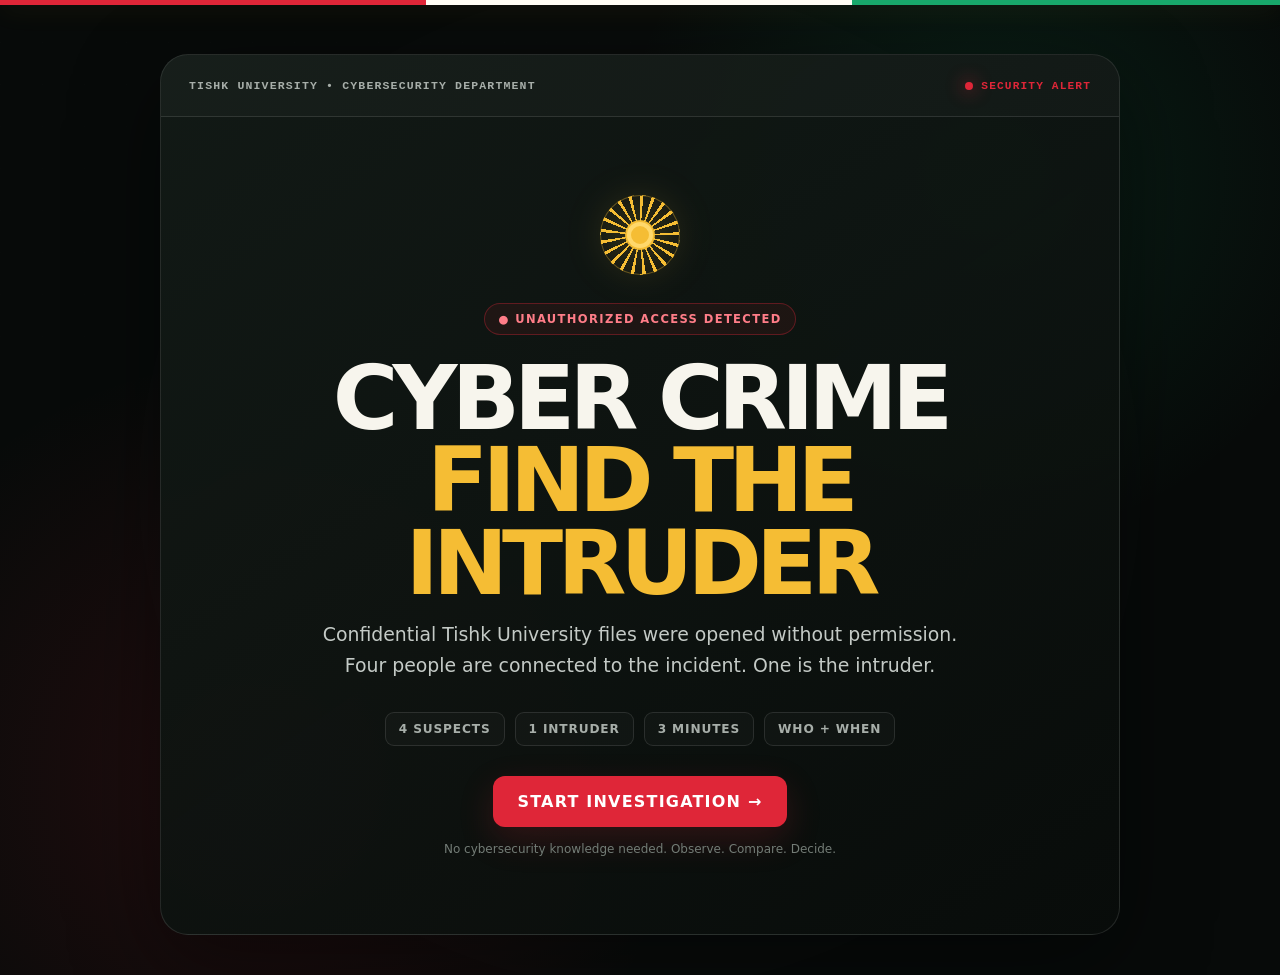
==== public/index.html @ e5331fe5 "Fix Vercel static deployment" ====
<!doctype html>
<html lang="en">
<head>
  <meta charset="utf-8">
  <meta name="viewport" content="width=device-width, initial-scale=1">
  <meta name="theme-color" content="#080b0b">
  <title>Cyber Crime: Find the Intruder</title>
  <style>
    :root {
      --ink: #f7f5ed;
      --muted: #a7aea9;
      --night: #070a09;
      --panel: rgba(15, 22, 19, .88);
      --panel-soft: rgba(25, 33, 29, .7);
      --line: rgba(255, 255, 255, .11);
      --red: #df2638;
      --green: #18a86b;
      --gold: #f5bd34;
      --white: #fffdf4;
      --radius: 18px;
      --shadow: 0 26px 90px rgba(0, 0, 0, .45);
    }

    * { box-sizing: border-box; }
    html { scroll-behavior: smooth; }
    body {
      margin: 0;
      min-height: 100vh;
      color: var(--ink);
      background:
        radial-gradient(circle at 77% 18%, rgba(24, 168, 107, .14), transparent 29%),
        radial-gradient(circle at 20% 80%, rgba(223, 38, 56, .13), transparent 33%),
        #070a09;
      font-family: Inter, ui-sans-serif, system-ui, -apple-system, BlinkMacSystemFont, "Segoe UI", sans-serif;
      overflow-x: hidden;
    }

    body::before {
      content: "";
      position: fixed;
      inset: 0;
      pointer-events: none;
      opacity: .35;
      background-image:
        linear-gradient(rgba(255,255,255,.018) 1px, transparent 1px),
        linear-gradient(90deg, rgba(255,255,255,.018) 1px, transparent 1px);
      background-size: 42px 42px;
      mask-image: linear-gradient(to bottom, #000, transparent 90%);
    }

    button { font: inherit; }
    button:focus-visible { outline: 3px solid var(--gold); outline-offset: 3px; }
    .hidden { display: none !important; }
    .screen { min-height: 100vh; position: relative; }

    .flag-line {
      position: fixed;
      z-index: 50;
      top: 0;
      left: 0;
      width: 100%;
      height: 5px;
      background: linear-gradient(90deg, var(--red) 0 33.3%, var(--white) 33.3% 66.6%, var(--green) 66.6%);
      box-shadow: 0 0 28px rgba(245,189,52,.2);
    }

    .opening {
      display: grid;
      place-items: center;
      padding: 54px 24px 40px;
      isolation: isolate;
      overflow: hidden;
    }

    .opening::after {
      content: "";
      position: absolute;
      width: 680px;
      height: 680px;
      border: 1px solid rgba(245,189,52,.08);
      border-radius: 50%;
      box-shadow: 0 0 0 80px rgba(255,255,255,.012), 0 0 0 160px rgba(255,255,255,.008);
      z-index: -1;
      animation: breathe 5s ease-in-out infinite;
    }

    .opening-card {
      width: min(960px, 100%);
      background: linear-gradient(145deg, rgba(19,27,23,.94), rgba(9,13,11,.92));
      border: 1px solid var(--line);
      border-radius: 28px;
      box-shadow: var(--shadow);
      overflow: hidden;
    }

    .opening-top {
      padding: 24px 28px;
      display: flex;
      align-items: center;
      justify-content: space-between;
      gap: 16px;
      border-bottom: 1px solid var(--line);
      background: rgba(255,255,255,.018);
    }

    .dept-mark, .status-live, .eyebrow, .mono, .timer, .case-tag {
      font-family: "Courier New", ui-monospace, monospace;
      letter-spacing: .1em;
      text-transform: uppercase;
    }

    .dept-mark { color: var(--muted); font-size: .72rem; font-weight: 800; }
    .status-live { color: var(--red); font-size: .7rem; font-weight: 900; display: flex; align-items: center; gap: 8px; }
    .status-live::before { content: ""; width: 8px; height: 8px; border-radius: 50%; background: var(--red); box-shadow: 0 0 18px var(--red); animation: blink 1s infinite; }

    .opening-body { padding: clamp(34px, 7vw, 78px); text-align: center; }
    .sun-mark {
      width: 80px;
      height: 80px;
      margin: 0 auto 28px;
      position: relative;
      display: grid;
      place-items: center;
      border-radius: 50%;
      border: 1px solid rgba(245,189,52,.35);
      background: radial-gradient(circle, var(--gold) 0 26%, transparent 28%), repeating-conic-gradient(from 0deg, var(--gold) 0 5deg, transparent 5deg 17.14deg);
      filter: drop-shadow(0 0 18px rgba(245,189,52,.3));
      animation: rotateSlow 22s linear infinite;
    }
    .sun-mark::after { content: ""; width: 26px; height: 26px; border-radius: 50%; background: var(--gold); box-shadow: inset 0 0 0 4px #ffd86b; }

    .alert-label {
      display: inline-flex;
      align-items: center;
      gap: 10px;
      padding: 8px 13px;
      border: 1px solid rgba(223,38,56,.34);
      color: #ff7d88;
      background: rgba(223,38,56,.08);
      border-radius: 999px;
      font-size: .72rem;
      font-weight: 900;
      letter-spacing: .12em;
      text-transform: uppercase;
    }

    h1 { margin: 22px auto 15px; max-width: 760px; font-size: clamp(2.6rem, 7vw, 5.75rem); line-height: .92; letter-spacing: -.065em; text-transform: uppercase; }
    h1 span { display: block; color: var(--gold); }
    .opening-copy { max-width: 650px; margin: 0 auto; color: #c4cac6; font-size: clamp(1rem, 2vw, 1.18rem); line-height: 1.65; }
    .mission-facts { display: flex; justify-content: center; flex-wrap: wrap; gap: 10px; margin: 30px 0; }
    .mission-facts span { padding: 9px 13px; border: 1px solid var(--line); border-radius: 9px; color: var(--muted); font-size: .76rem; font-weight: 800; text-transform: uppercase; letter-spacing: .07em; background: rgba(255,255,255,.025); }

    .primary-btn, .secondary-btn, .ghost-btn {
      border: 0;
      border-radius: 12px;
      cursor: pointer;
      font-weight: 900;
      text-transform: uppercase;
      letter-spacing: .075em;
      transition: transform .2s, filter .2s, background .2s;
    }
    .primary-btn { padding: 16px 24px; color: #10120c; background: var(--gold); box-shadow: 0 12px 35px rgba(245,189,52,.17); }
    .primary-btn:hover { transform: translateY(-2px); filter: brightness(1.08); }
    .primary-btn.red { background: var(--red); color: white; box-shadow: 0 12px 35px rgba(223,38,56,.18); }
    .primary-btn.green { background: var(--green); color: white; box-shadow: 0 12px 35px rgba(24,168,107,.18); }
    .secondary-btn { padding: 14px 20px; color: var(--ink); background: rgba(255,255,255,.08); border: 1px solid var(--line); }
    .ghost-btn { padding: 9px 12px; color: var(--muted); background: transparent; border: 1px solid var(--line); font-size: .72rem; }
    .opening-note { margin-top: 15px; color: #737c76; font-size: .75rem; }

    .game { padding: 24px clamp(14px, 3vw, 40px) 40px; }
    .game-header {
      max-width: 1500px;
      margin: 0 auto 18px;
      min-height: 82px;
      display: grid;
      grid-template-columns: 1fr auto 1fr;
      align-items: center;
      gap: 20px;
      padding: 16px 20px;
      border: 1px solid var(--line);
      background: rgba(11,17,14,.84);
      backdrop-filter: blur(16px);
      border-radius: var(--radius);
      box-shadow: 0 16px 45px rgba(0,0,0,.25);
    }
    .case-title { display: flex; gap: 13px; align-items: center; }
    .case-tag { color: var(--red); font-size: .67rem; font-weight: 900; }
    .case-name { font-size: 1.04rem; font-weight: 850; margin-top: 3px; }
    .mini-sun { width: 36px; height: 36px; flex: 0 0 auto; border-radius: 50%; background: radial-gradient(circle, var(--gold) 0 31%, transparent 34%), repeating-conic-gradient(var(--gold) 0 7deg, transparent 7deg 18deg); }
    .progress-wrap { text-align: center; min-width: 170px; }
    .progress-label { font-size: .62rem; color: var(--muted); text-transform: uppercase; letter-spacing: .12em; font-weight: 800; margin-bottom: 8px; }
    .progress-track { height: 5px; overflow: hidden; border-radius: 999px; background: rgba(255,255,255,.08); }
    .progress-fill { height: 100%; width: 0; background: linear-gradient(90deg, var(--red), var(--gold), var(--green)); transition: width .4s ease; }
    .timer-wrap { justify-self: end; text-align: right; }
    .timer-label { font-size: .6rem; color: var(--muted); text-transform: uppercase; letter-spacing: .13em; font-weight: 800; }
    .timer { color: var(--gold); font-size: 1.65rem; font-weight: 900; margin-top: 2px; font-variant-numeric: tabular-nums; }
    .timer.danger { color: #ff6573; animation: timerPulse .8s infinite; }

    .workspace {
      max-width: 1500px;
      margin: 0 auto;
      display: grid;
      grid-template-columns: 260px minmax(0, 1fr) 290px;
      gap: 18px;
      align-items: start;
    }
    .panel { border: 1px solid var(--line); border-radius: var(--radius); background: var(--panel); box-shadow: 0 18px 50px rgba(0,0,0,.22); overflow: hidden; }
    .panel-heading { padding: 16px 17px 13px; border-bottom: 1px solid var(--line); display: flex; align-items: center; justify-content: space-between; gap: 12px; }
    .panel-heading h2 { margin: 0; font-size: .75rem; letter-spacing: .13em; text-transform: uppercase; }
    .panel-number { color: var(--gold); font-family: monospace; font-size: .7rem; }

    .suspect-list { padding: 10px; display: grid; gap: 8px; }
    .suspect-card { width: 100%; border: 1px solid transparent; background: transparent; color: inherit; border-radius: 13px; padding: 11px; cursor: pointer; display: grid; grid-template-columns: 44px 1fr auto; gap: 11px; align-items: center; text-align: left; transition: .2s; }
    .suspect-card:hover { background: rgba(255,255,255,.04); }
    .suspect-card.active { background: rgba(245,189,52,.08); border-color: rgba(245,189,52,.35); }
    .avatar { width: 44px; height: 44px; display: grid; place-items: center; border-radius: 12px; font-weight: 950; font-size: 1rem; color: #fff; position: relative; overflow: hidden; }
    .avatar::after { content: ""; position: absolute; right: -10px; bottom: -10px; width: 28px; height: 28px; border: 7px solid rgba(255,255,255,.1); border-radius: 50%; }
    .avatar.red { background: linear-gradient(145deg, #7f1f2b, var(--red)); }
    .avatar.gold { background: linear-gradient(145deg, #7a5711, #c89014); }
    .avatar.green { background: linear-gradient(145deg, #0b593b, var(--green)); }
    .avatar.white { background: linear-gradient(145deg, #65716b, #9ba59e); }
    .suspect-meta strong { display: block; font-size: .86rem; }
    .suspect-meta span { display: block; color: var(--muted); font-size: .68rem; margin-top: 3px; }
    .suspect-id { color: #68716c; font-family: monospace; font-size: .66rem; }

    .decision-card { margin: 10px; padding: 16px; border-radius: 14px; border: 1px solid rgba(24,168,107,.26); background: linear-gradient(145deg, rgba(24,168,107,.1), rgba(255,255,255,.02)); }
    .decision-card small { color: #8ccbb1; text-transform: uppercase; font-weight: 900; letter-spacing: .1em; }
    .decision-card p { color: var(--muted); font-size: .76rem; line-height: 1.55; }
    .decision-card .primary-btn { width: 100%; padding: 12px; font-size: .73rem; }

    .evidence-nav { display: grid; grid-template-columns: repeat(5, 1fr); padding: 8px; gap: 7px; border-bottom: 1px solid var(--line); background: rgba(255,255,255,.015); }
    .evidence-tab { border: 1px solid transparent; border-radius: 10px; background: transparent; color: var(--muted); padding: 10px 6px; cursor: pointer; font-weight: 850; font-size: .68rem; text-transform: uppercase; letter-spacing: .035em; position: relative; }
    .evidence-tab:hover { background: rgba(255,255,255,.04); color: var(--ink); }
    .evidence-tab.active { background: rgba(255,255,255,.07); border-color: var(--line); color: var(--ink); }
    .evidence-tab.seen::after { content: ""; position: absolute; top: 6px; right: 6px; width: 6px; height: 6px; border-radius: 50%; background: var(--green); box-shadow: 0 0 8px var(--green); }
    .tab-icon { display: block; font-size: 1.1rem; margin-bottom: 5px; }

    .evidence-body { min-height: 630px; padding: clamp(20px, 3.3vw, 38px); position: relative; }
    .evidence-body::before { content: "EVIDENCE // AUTHORIZED VIEW"; position: absolute; top: 13px; right: 18px; color: rgba(255,255,255,.05); font: 700 .62rem monospace; letter-spacing: .12em; }
    .section-enter { animation: riseIn .35s ease both; }
    .eyebrow { color: var(--green); font-size: .68rem; font-weight: 900; }
    .evidence-body h2 { margin: 8px 0 10px; font-size: clamp(1.6rem, 3vw, 2.5rem); letter-spacing: -.04em; }
    .lead { margin: 0 0 25px; color: var(--muted); line-height: 1.6; max-width: 700px; }
    .tip { margin-top: 22px; padding: 14px 16px; border-radius: 12px; border-left: 3px solid var(--gold); background: rgba(245,189,52,.07); color: #d8d2bc; font-size: .83rem; line-height: 1.55; }
    .tip strong { color: var(--gold); text-transform: uppercase; font-size: .7rem; letter-spacing: .1em; display: block; margin-bottom: 4px; }

    .profile-main { display: grid; grid-template-columns: 110px 1fr; gap: 22px; align-items: center; padding: 19px; border: 1px solid var(--line); border-radius: 16px; background: rgba(255,255,255,.025); }
    .profile-avatar { width: 110px; height: 110px; border-radius: 22px; display: grid; place-items: center; font-size: 2rem; font-weight: 950; box-shadow: inset 0 0 0 1px rgba(255,255,255,.12); }
    .profile-main h3 { font-size: 1.55rem; margin: 0 0 5px; }
    .role { color: var(--gold); font-size: .8rem; font-weight: 800; }
    .statement { margin: 14px 0 0; padding-left: 14px; border-left: 2px solid var(--red); color: #d7dcd8; line-height: 1.55; font-style: italic; }
    .detail-grid { display: grid; grid-template-columns: 1fr 1fr; gap: 12px; margin-top: 14px; }
    .detail { padding: 14px; border: 1px solid var(--line); border-radius: 13px; background: rgba(255,255,255,.018); }
    .detail small { display: block; color: var(--muted); text-transform: uppercase; font-size: .62rem; letter-spacing: .11em; font-weight: 800; margin-bottom: 6px; }
    .detail strong { font-size: .83rem; line-height: 1.45; }

    .log-list, .timeline-list, .location-list { display: grid; gap: 9px; }
    .log-row, .timeline-row, .location-row { display: grid; grid-template-columns: 70px 1fr auto; gap: 14px; align-items: center; padding: 13px 15px; border: 1px solid var(--line); border-radius: 11px; background: rgba(255,255,255,.018); }
    .log-row.critical { border-color: rgba(223,38,56,.38); background: rgba(223,38,56,.065); }
    .time { font-family: monospace; color: var(--gold); font-size: .82rem; font-weight: 900; }
    .event strong { display: block; font-size: .84rem; }
    .event span { display: block; color: var(--muted); font-size: .7rem; margin-top: 3px; }
    .event-state { font-size: .58rem; padding: 5px 7px; border: 1px solid var(--line); border-radius: 999px; color: var(--muted); text-transform: uppercase; }
    .critical .event-state { color: #ff8994; border-color: rgba(223,38,56,.35); }

    .messages { display: grid; gap: 16px; }
    .message-thread { padding: 15px; border: 1px solid var(--line); border-radius: 14px; background: rgba(255,255,255,.018); }
    .thread-label { color: var(--muted); font: 700 .64rem monospace; text-transform: uppercase; letter-spacing: .1em; margin-bottom: 12px; }
    .bubble { max-width: 86%; padding: 10px 12px; border-radius: 12px 12px 12px 3px; background: #27312c; margin: 7px 0; font-size: .8rem; line-height: 1.45; }
    .bubble.right { margin-left: auto; border-radius: 12px 12px 3px 12px; background: rgba(24,168,107,.18); }
    .bubble.suspicious { border: 1px solid rgba(223,38,56,.32); background: rgba(223,38,56,.08); }
    .bubble b { color: var(--gold); }
    .bubble time { color: var(--muted); display: block; font: .6rem monospace; margin-bottom: 3px; }

    .location-row { grid-template-columns: 58px 1fr; }
    .person-chip { display: inline-block; color: var(--ink); font-weight: 900; min-width: 56px; }
    .proof { color: var(--muted); font-size: .75rem; margin-top: 4px; }
    .proof strong { color: var(--green); }
    .timeline-row { grid-template-columns: 68px 1fr; position: relative; }
    .timeline-row::before { content: ""; position: absolute; left: 33px; bottom: -10px; width: 1px; height: 10px; background: var(--line); }
    .timeline-row:last-child::before { display: none; }
    .timeline-row.hot { border-color: rgba(245,189,52,.42); background: rgba(245,189,52,.065); }

    .notes-list { padding: 12px; display: grid; gap: 9px; }
    .note-card { padding: 13px; border: 1px dashed rgba(255,255,255,.14); border-radius: 12px; background: rgba(255,255,255,.018); min-height: 72px; }
    .note-card.locked { display: grid; place-items: center; color: #59615d; text-transform: uppercase; font: 700 .62rem monospace; }
    .note-card.unlocked { border-style: solid; border-color: rgba(24,168,107,.25); animation: clueUnlock .45s ease both; }
    .note-card span { color: var(--green); font: 800 .6rem monospace; text-transform: uppercase; letter-spacing: .1em; }
    .note-card p { margin: 6px 0 0; color: #c8ceca; font-size: .75rem; line-height: 1.45; }
    .thinking-tip { margin: 4px 12px 14px; padding: 15px; border-radius: 13px; background: rgba(245,189,52,.07); border: 1px solid rgba(245,189,52,.18); }
    .thinking-tip strong { display: block; color: var(--gold); font-size: .68rem; text-transform: uppercase; letter-spacing: .1em; }
    .thinking-tip p { margin: 6px 0 0; color: #bcb7a7; font-size: .73rem; line-height: 1.5; }

    .toast { position: fixed; z-index: 80; left: 50%; top: 23px; transform: translate(-50%, -120px); opacity: 0; min-width: min(380px, calc(100vw - 28px)); padding: 13px 17px; border-radius: 11px; background: #151d19; border: 1px solid rgba(245,189,52,.38); box-shadow: var(--shadow); text-align: center; transition: .35s; font-weight: 900; font-size: .75rem; text-transform: uppercase; letter-spacing: .08em; }
    .toast.show { transform: translate(-50%, 0); opacity: 1; }
    .toast.red { border-color: rgba(223,38,56,.55); color: #ff8994; }
    .toast.green { border-color: rgba(24,168,107,.55); color: #7ee0b3; }

    .modal-backdrop { position: fixed; z-index: 70; inset: 0; padding: 22px; background: rgba(1,4,3,.78); backdrop-filter: blur(10px); display: grid; place-items: center; overflow-y: auto; }
    .modal { width: min(790px, 100%); max-height: calc(100vh - 44px); overflow-y: auto; border: 1px solid var(--line); border-radius: 22px; background: #101613; box-shadow: var(--shadow); animation: riseIn .35s ease both; }
    .modal-top { padding: 17px 20px; border-bottom: 1px solid var(--line); display: flex; justify-content: space-between; align-items: center; }
    .modal-top strong { font-size: .72rem; text-transform: uppercase; letter-spacing: .12em; }
    .close-btn { width: 34px; height: 34px; border-radius: 50%; border: 1px solid var(--line); background: transparent; color: var(--muted); cursor: pointer; }
    .modal-body { padding: clamp(24px, 5vw, 44px); }
    .modal-body h2 { font-size: clamp(2rem, 5vw, 3.4rem); margin: 7px 0 11px; letter-spacing: -.05em; text-transform: uppercase; }
    .modal-intro { color: var(--muted); line-height: 1.6; }
    .answer-step { margin-top: 28px; }
    .answer-step h3 { margin: 0 0 12px; font-size: .75rem; letter-spacing: .1em; text-transform: uppercase; color: #c9d0cc; }
    .answer-grid { display: grid; grid-template-columns: repeat(4, 1fr); gap: 9px; }
    .answer-option { border: 1px solid var(--line); border-radius: 11px; padding: 13px 9px; background: rgba(255,255,255,.025); color: var(--ink); cursor: pointer; font-size: .78rem; font-weight: 850; }
    .answer-option:hover { border-color: rgba(245,189,52,.4); }
    .answer-option.selected { border-color: var(--gold); background: rgba(245,189,52,.11); color: var(--gold); }
    .solve-row { display: flex; justify-content: space-between; align-items: center; gap: 16px; margin-top: 28px; padding-top: 20px; border-top: 1px solid var(--line); }
    .answer-status { color: var(--muted); font-size: .72rem; }

    .result-modal { text-align: center; }
    .result-modal .modal-body { padding-top: 35px; }
    .result-icon { width: 84px; height: 84px; display: grid; place-items: center; margin: 0 auto 18px; border-radius: 50%; font-size: 2rem; font-weight: 900; }
    .result-icon.win { background: rgba(24,168,107,.14); border: 1px solid rgba(24,168,107,.38); color: #76e2af; box-shadow: 0 0 45px rgba(24,168,107,.15); }
    .result-icon.lose { background: rgba(223,38,56,.12); border: 1px solid rgba(223,38,56,.36); color: #ff8791; }
    .result-kicker { font: 900 .7rem monospace; letter-spacing: .13em; text-transform: uppercase; color: var(--green); }
    .result-summary { display: grid; grid-template-columns: 1fr 1fr; gap: 10px; margin: 24px 0; text-align: left; }
    .result-stat { padding: 15px; border: 1px solid var(--line); border-radius: 12px; background: rgba(255,255,255,.02); }
    .result-stat small { display: block; color: var(--muted); text-transform: uppercase; font-size: .62rem; letter-spacing: .1em; }
    .result-stat strong { display: block; margin-top: 5px; color: var(--gold); }
    .logic-chain { display: flex; align-items: center; justify-content: center; flex-wrap: wrap; gap: 8px; margin: 18px 0 24px; color: #cbd1cd; font-size: .75rem; }
    .logic-chain span { padding: 7px 9px; border-radius: 8px; background: rgba(255,255,255,.05); }
    .logic-chain b { color: var(--green); }
    .profile-badge { margin: 0 auto 22px; padding: 17px; max-width: 500px; border: 1px solid rgba(245,189,52,.28); border-radius: 14px; background: rgba(245,189,52,.06); }
    .profile-badge small { color: var(--gold); text-transform: uppercase; font-weight: 900; letter-spacing: .12em; }
    .profile-badge h3 { margin: 5px 0; font-size: 1.25rem; }
    .profile-badge p { margin: 0; color: var(--muted); font-size: .78rem; }
    .result-actions { display: flex; justify-content: center; gap: 10px; flex-wrap: wrap; }

    .department { text-align: left; }
    .department-hero { padding: 32px; background: linear-gradient(120deg, rgba(223,38,56,.12), rgba(245,189,52,.09), rgba(24,168,107,.12)); border-bottom: 1px solid var(--line); }
    .department-hero h2 { font-size: clamp(2rem, 5vw, 3rem); margin: 8px 0 10px; text-transform: uppercase; letter-spacing: -.04em; }
    .department-hero p { color: #c2c9c5; max-width: 620px; line-height: 1.6; }
    .department-grid { padding: 25px 32px; display: grid; grid-template-columns: repeat(3, 1fr); gap: 10px; }
    .study-area { padding: 14px; border: 1px solid var(--line); border-radius: 11px; background: rgba(255,255,255,.02); }
    .study-area b { display: block; font-size: .8rem; margin-bottom: 4px; }
    .study-area span { color: var(--muted); font-size: .7rem; }
    .future-line { padding: 0 32px 28px; color: var(--gold); font-weight: 900; text-transform: uppercase; letter-spacing: .07em; }

    @keyframes blink { 50% { opacity: .28; } }
    @keyframes rotateSlow { to { transform: rotate(360deg); } }
    @keyframes breathe { 50% { transform: scale(1.035); opacity: .7; } }
    @keyframes riseIn { from { opacity: 0; transform: translateY(15px); } to { opacity: 1; transform: none; } }
    @keyframes clueUnlock { from { opacity: 0; transform: scale(.94); } to { opacity: 1; transform: none; } }
    @keyframes timerPulse { 50% { opacity: .45; } }

    @media (max-width: 1120px) {
      .workspace { grid-template-columns: 230px minmax(0, 1fr); }
      .notes-panel { grid-column: 1 / -1; }
      .notes-list { grid-template-columns: repeat(4, 1fr); }
      .thinking-tip { grid-column: 1 / -1; }
      .evidence-body { min-height: 590px; }
    }
    @media (max-width: 760px) {
      .opening-top { padding: 18px; }
      .opening-body { padding: 38px 20px; }
      .game { padding: 14px 10px 30px; }
      .game-header { grid-template-columns: 1fr auto; padding: 13px; }
      .progress-wrap { display: none; }
      .workspace { display: block; }
      .suspects-panel { margin-bottom: 12px; }
      .suspect-list { grid-template-columns: 1fr 1fr; }
      .suspect-card { grid-template-columns: 40px 1fr; padding: 8px; }
      .suspect-id { display: none; }
      .avatar { width: 40px; height: 40px; }
      .decision-card { display: none; }
      .evidence-panel { margin-bottom: 12px; }
      .evidence-nav { overflow-x: auto; grid-template-columns: repeat(5, minmax(90px, 1fr)); }
      .evidence-body { min-height: 0; padding: 27px 16px; }
      .notes-list { grid-template-columns: 1fr 1fr; }
      .profile-main { grid-template-columns: 75px 1fr; gap: 15px; }
      .profile-avatar { width: 75px; height: 75px; }
      .detail-grid { grid-template-columns: 1fr; }
      .answer-grid { grid-template-columns: 1fr 1fr; }
      .solve-row { align-items: stretch; flex-direction: column; }
      .result-summary { grid-template-columns: 1fr; }
      .department-grid { grid-template-columns: 1fr 1fr; padding: 20px; }
      .department-hero { padding: 26px 20px; }
      .future-line { padding: 0 20px 24px; }
    }
    @media (max-width: 430px) {
      .dept-mark { max-width: 170px; }
      h1 { font-size: 2.55rem; }
      .case-name { font-size: .83rem; }
      .mini-sun { display: none; }
      .timer { font-size: 1.35rem; }
      .suspect-list { grid-template-columns: 1fr; }
      .notes-list { grid-template-columns: 1fr; }
      .log-row { grid-template-columns: 56px 1fr; }
      .event-state { display: none; }
      .modal-backdrop { padding: 10px; }
      .modal { max-height: calc(100vh - 20px); }
    }
    @media (prefers-reduced-motion: reduce) {
      *, *::before, *::after { animation-duration: .01ms !important; animation-iteration-count: 1 !important; scroll-behavior: auto !important; transition-duration: .01ms !important; }
    }
  </style>
</head>
<body>
  <div class="flag-line" aria-hidden="true"></div>
  <div id="toast" class="toast" role="status" aria-live="polite"></div>

  <main id="opening" class="screen opening">
    <section class="opening-card" aria-labelledby="game-title">
      <header class="opening-top">
        <div class="dept-mark">Tishk University • Cybersecurity Department</div>
        <div class="status-live">Security alert</div>
      </header>
      <div class="opening-body">
        <div class="sun-mark" aria-hidden="true"></div>
        <div class="alert-label">● Unauthorized access detected</div>
        <h1 id="game-title">Cyber Crime <span>Find the Intruder</span></h1>
        <p class="opening-copy">Confidential Tishk University files were opened without permission. Four people are connected to the incident. One is the intruder.</p>
        <div class="mission-facts" aria-label="Mission details">
          <span>4 suspects</span><span>1 intruder</span><span>3 minutes</span><span>Who + when</span>
        </div>
        <button id="startBtn" class="primary-btn red">Start investigation →</button>
        <div class="opening-note">No cybersecurity knowledge needed. Observe. Compare. Decide.</div>
      </div>
    </section>
  </main>

  <main id="game" class="screen game hidden" aria-label="Investigation dashboard">
    <header class="game-header">
      <div class="case-title">
        <div class="mini-sun" aria-hidden="true"></div>
        <div><div class="case-tag">Security incident</div><div class="case-name">Case #047 — The Silent Login</div></div>
      </div>
      <div class="progress-wrap">
        <div id="progressLabel" class="progress-label">Evidence reviewed 0 / 5</div>
        <div class="progress-track"><div id="progressFill" class="progress-fill"></div></div>
      </div>
      <div class="timer-wrap"><div class="timer-label">Time remaining</div><div id="timer" class="timer" aria-live="off">03:00</div></div>
    </header>

    <div class="workspace">
      <aside class="panel suspects-panel">
        <div class="panel-heading"><h2>Four suspects</h2><span class="panel-number">04</span></div>
        <div id="suspectList" class="suspect-list"></div>
        <div class="decision-card">
          <small>Ready to decide?</small>
          <p>Choose the intruder and the exact time of access.</p>
          <button class="primary-btn green open-decision">Final decision →</button>
        </div>
      </aside>

      <section class="panel evidence-panel">
        <nav id="evidenceNav" class="evidence-nav" aria-label="Evidence categories"></nav>
        <div id="evidenceBody" class="evidence-body" aria-live="polite"></div>
      </section>

      <aside class="panel notes-panel">
        <div class="panel-heading"><h2>Clue board</h2><span id="clueCount" class="panel-number">0 / 4</span></div>
        <div id="notesList" class="notes-list"></div>
        <div class="thinking-tip"><strong>Investigator tip</strong><p id="thinkingTip">Start with the computer activity. Find the exact incident time.</p></div>
      </aside>
    </div>
  </main>

  <div id="decisionModal" class="modal-backdrop hidden" role="dialog" aria-modal="true" aria-labelledby="decisionTitle">
    <section class="modal">
      <header class="modal-top"><strong>Final investigation</strong><button class="close-btn" data-close="decisionModal" aria-label="Close">×</button></header>
      <div class="modal-body">
        <div class="eyebrow">Submit your theory</div>
        <h2 id="decisionTitle">Who + when?</h2>
        <p class="modal-intro">Use the records, locations, messages and timeline. Both answers must be correct.</p>
        <div class="answer-step"><h3>01 — Who is the intruder?</h3><div id="whoOptions" class="answer-grid"></div></div>
        <div class="answer-step"><h3>02 — When were the files opened?</h3><div id="whenOptions" class="answer-grid"></div></div>
        <div class="solve-row"><span id="answerStatus" class="answer-status">Select two answers to solve the case.</span><button id="solveBtn" class="primary-btn red">Solve case</button></div>
      </div>
    </section>
  </div>

  <div id="resultModal" class="modal-backdrop hidden" role="dialog" aria-modal="true" aria-labelledby="resultTitle"></div>
  <div id="timeoutModal" class="modal-backdrop hidden" role="dialog" aria-modal="true" aria-labelledby="timeoutTitle"></div>
  <div id="departmentModal" class="modal-backdrop hidden" role="dialog" aria-modal="true" aria-labelledby="departmentTitle"></div>

  <script>
    const suspects = [
      { id:'aram', letter:'A', name:'Aram Barzani', role:'Computer Science Student', color:'red', statement:'“I stayed in the library until I borrowed a book at 08:45.”', location:'Library, north wing', access:'Student account only', detail:'Quiet and focused. His library activity can be checked.' },
      { id:'dara', letter:'D', name:'Dara Hasan', role:'Student Event Volunteer', color:'gold', statement:'“I left the university through the east gate at 08:30.”', location:'Says she was already home', access:'Temporary Lab 4 badge', detail:'Helped prepare the event and returned equipment to Lab 4.' },
      { id:'ronak', letter:'R', name:'Ronak Karim', role:'University Lab Assistant', color:'green', statement:'“I was fixing the auditorium projector before I left.”', location:'Auditorium tech desk', access:'All computer labs', detail:'Has wide access and sent a message about a “file transfer.”' },
      { id:'shiler', letter:'S', name:'Shiler Ahmed', role:'Design Student', color:'white', statement:'“I bought tea, then waited near the main hall.”', location:'Cafeteria and main hall', access:'No lab access', detail:'Was waiting for a friend after a design club meeting.' }
    ];

    const tabs = [
      { id:'suspects', icon:'●', label:'Suspects' },
      { id:'logs', icon:'▤', label:'Activity' },
      { id:'messages', icon:'◆', label:'Messages' },
      { id:'locations', icon:'⌖', label:'Locations' },
      { id:'timeline', icon:'◷', label:'Timeline' }
    ];

    const clues = {
      logs: { title:'Exact incident time', text:'The confidential folder was opened at 08:43 on the Lab 4 computer.' },
      messages: { title:'A message explained', text:'Ronak’s “transfer” was for presentation files, confirmed by a professor.' },
      locations: { title:'A statement does not match', text:'Dara said she left at 08:30, but her badge opened Lab 4 at 08:41.' },
      timeline: { title:'The window closes', text:'Three alibis match records. Dara stayed inside until 08:46.' }
    };

    let activeTab = 'suspects';
    let activeSuspect = 'aram';
    let seen = new Set();
    let selectedWho = '';
    let selectedWhen = '';
    let secondsLeft = 180;
    let timerId = null;
    let running = false;
    let warningShown = false;
    let toastTimer = null;

    const $ = (id) => document.getElementById(id);

    function renderSuspectList() {
      $('suspectList').innerHTML = suspects.map(s => `
        <button class="suspect-card ${activeSuspect === s.id ? 'active' : ''}" data-suspect="${s.id}" aria-pressed="${activeSuspect === s.id}">
          <span class="avatar ${s.color}">${s.letter}</span>
          <span class="suspect-meta"><strong>${s.name}</strong><span>${s.role}</span></span>
          <span class="suspect-id">${s.letter}-0${suspects.indexOf(s)+1}</span>
        </button>`).join('');
      document.querySelectorAll('[data-suspect]').forEach(btn => btn.addEventListener('click', () => {
        activeSuspect = btn.dataset.suspect;
        renderSuspectList();
        openTab('suspects', true);
        showToast('Suspect under investigation', '');
      }));
    }

    function renderNav() {
      $('evidenceNav').innerHTML = tabs.map(t => `
        <button class="evidence-tab ${activeTab === t.id ? 'active' : ''} ${seen.has(t.id) ? 'seen' : ''}" data-tab="${t.id}" aria-pressed="${activeTab === t.id}">
          <span class="tab-icon">${t.icon}</span>${t.label}
        </button>`).join('');
      document.querySelectorAll('[data-tab]').forEach(btn => btn.addEventListener('click', () => openTab(btn.dataset.tab)));
    }

    function openTab(id, quiet=false) {
      activeTab = id;
      const firstView = !seen.has(id);
      seen.add(id);
      renderNav();
      renderEvidence();
      updateProgress();
      if (firstView && !quiet) showToast(id === 'suspects' ? 'Case files unlocked' : id === 'timeline' ? 'Timeline reconstructed' : 'Evidence unlocked', id === 'logs' ? 'red' : '');
    }

    function renderEvidence() {
      const body = $('evidenceBody');
      if (activeTab === 'suspects') {
        const s = suspects.find(x => x.id === activeSuspect);
        body.innerHTML = `<div class="section-enter">
          <div class="eyebrow">Person of interest // ${s.letter}-0${suspects.indexOf(s)+1}</div>
          <h2>Suspect profile</h2>
          <p class="lead">Read the statement. Then check if the other evidence supports it.</p>
          <div class="profile-main">
            <div class="profile-avatar avatar ${s.color}">${s.letter}</div>
            <div><h3>${s.name}</h3><div class="role">${s.role}</div><p class="statement">${s.statement}</p></div>
          </div>
          <div class="detail-grid">
            <div class="detail"><small>Claimed location</small><strong>${s.location}</strong></div>
            <div class="detail"><small>University access</small><strong>${s.access}</strong></div>
            <div class="detail" style="grid-column:1/-1"><small>Investigation note</small><strong>${s.detail}</strong></div>
          </div>
          <div class="tip"><strong>Investigator tip</strong>A statement is only a claim. Look for a separate record that confirms it.</div>
        </div>`;
      } else if (activeTab === 'logs') {
        body.innerHTML = `<div class="section-enter"><div class="eyebrow">Computer record // Lab 4</div><h2>System activity</h2><p class="lead">This record shows what happened on the computer and when it happened.</p>
          <div class="log-list">
            ${logRow('08:39','Normal activity','Screen active','Normal')}
            ${logRow('08:41','Guest login','Lab-PC-04','Review')}
            ${logRow('08:42','Records page opened','Tishk University portal','Review')}
            ${logRow('08:43','Confidential folder opened','Restricted files','Alert',true)}
            ${logRow('08:44','Three files copied','Student records','Alert',true)}
            ${logRow('08:45','Session closed','Lab-PC-04','Ended')}
          </div><div class="tip"><strong>New clue</strong>The unauthorized access happened when the confidential folder opened. Remember that exact time.</div></div>`;
      } else if (activeTab === 'messages') {
        body.innerHTML = `<div class="section-enter"><div class="eyebrow">Recovered conversations</div><h2>Messages</h2><p class="lead">Some messages look suspicious. Read the full conversation before deciding.</p>
          <div class="messages">
            <div class="message-thread"><div class="thread-label">Dara ↔ Shiler</div>
              <div class="bubble"><time>08:29 — Dara</time>I’m leaving now. I’ll be home soon.</div>
              <div class="bubble right suspicious"><time>08:40 — Dara</time>Made it home. How is the event?</div>
            </div>
            <div class="message-thread"><div class="thread-label">Ronak ↔ Professor Aso</div>
              <div class="bubble suspicious"><time>08:38 — Ronak</time>The door is open. I’ll finish the file transfer now.</div>
              <div class="bubble right"><time>08:40 — Professor Aso</time><b>Thank you.</b> Move my presentation files to the auditorium computer. Call me when the screen is ready.</div>
              <div class="bubble"><time>08:48 — Ronak</time>Projector fixed. Our video call ended. I’m leaving.</div>
            </div>
          </div><div class="tip"><strong>Investigator tip</strong>Suspicious words are not proof. Context can change their meaning.</div></div>`;
      } else if (activeTab === 'locations') {
        body.innerHTML = `<div class="section-enter"><div class="eyebrow">Verified places // 08:41–08:46</div><h2>Where was everyone?</h2><p class="lead">These records come from doors, receipts and a live call.</p>
          <div class="location-list">
            ${locationRow('08:42','Aram','Library','Desk scan; book borrowed at 08:45')}
            ${locationRow('08:41','Dara','Lab 4 door','Temporary badge opened the door')}
            ${locationRow('08:43','Ronak','Auditorium','Live video call, 08:41–08:48')}
            ${locationRow('08:42','Shiler','Cafeteria','Tea receipt; main hall photo at 08:44')}
            ${locationRow('08:46','Dara','East gate','Her badge finally recorded an exit')}
          </div><div class="tip"><strong>New clue</strong>One person’s statement says 08:30, but their badge tells a different story.</div></div>`;
      } else {
        body.innerHTML = `<div class="section-enter"><div class="eyebrow">Case reconstruction</div><h2>Incident timeline</h2><p class="lead">Put the words and records together. Who could be at Lab 4?</p>
          <div class="timeline-list">
            ${timelineRow('08:29','Dara messages: “I’m leaving now.”')}
            ${timelineRow('08:40','Dara messages: “Made it home.”')}
            ${timelineRow('08:41','Dara’s temporary badge opens Lab 4.')}
            ${timelineRow('08:43','Confidential folder opens on the Lab 4 computer.',true)}
            ${timelineRow('08:44','Aram, Ronak and Shiler each have a matching record elsewhere.')}
            ${timelineRow('08:46','Dara’s badge exits through the east gate.')}
          </div><div class="tip"><strong>Connect the evidence</strong>Time + location + statement. The intruder’s story is the only one that breaks.</div></div>`;
      }
    }

    function logRow(time,title,sub,state,critical=false) { return `<div class="log-row ${critical?'critical':''}"><span class="time">${time}</span><span class="event"><strong>${title}</strong><span>${sub}</span></span><span class="event-state">${state}</span></div>`; }
    function locationRow(time,name,place,proof) { return `<div class="location-row"><span class="time">${time}</span><div><span class="person-chip">${name}</span> → ${place}<div class="proof"><strong>Proof:</strong> ${proof}</div></div></div>`; }
    function timelineRow(time,text,hot=false) { return `<div class="timeline-row ${hot?'hot':''}"><span class="time">${time}</span><span class="event"><strong>${text}</strong></span></div>`; }

    function updateProgress() {
      const count = seen.size;
      $('progressLabel').textContent = `Evidence reviewed ${count} / 5`;
      $('progressFill').style.width = `${count * 20}%`;
      const unlocked = ['logs','messages','locations','timeline'].filter(id => seen.has(id));
      $('clueCount').textContent = `${unlocked.length} / 4`;
      $('notesList').innerHTML = ['logs','messages','locations','timeline'].map((id,i) => seen.has(id)
        ? `<div class="note-card unlocked"><span>Clue 0${i+1}</span><p><b>${clues[id].title}:</b> ${clues[id].text}</p></div>`
        : `<div class="note-card locked">Evidence locked</div>`).join('');
      const tipByCount = ['Start with the computer activity. Find the exact incident time.','Good start. Now check where each suspect was.','Look for a statement that does not match a record.','A suspicious message may have an innocent explanation.','You have enough evidence. Make your final decision.'];
      $('thinkingTip').textContent = tipByCount[Math.min(unlocked.length, 4)];
    }

    function startGame() {
      $('opening').classList.add('hidden');
      $('game').classList.remove('hidden');
      seen = new Set(); activeTab = 'suspects'; activeSuspect = 'aram'; secondsLeft = 180; warningShown = false; selectedWho=''; selectedWhen='';
      renderSuspectList(); renderNav(); renderEvidence(); updateProgress(); updateTimer();
      running = true;
      clearInterval(timerId);
      timerId = setInterval(tick, 1000);
      setTimeout(() => openTab('suspects'), 250);
      showToast('Investigation started — 3 minutes', 'red');
    }

    function tick() {
      if (!running) return;
      secondsLeft = Math.max(0, secondsLeft - 1);
      updateTimer();
      if (secondsLeft === 30 && !warningShown) { warningShown = true; showToast('30 seconds remaining', 'red'); }
      if (secondsLeft === 0) { running = false; clearInterval(timerId); showTimeout(); }
    }

    function updateTimer() {
      const min = Math.floor(secondsLeft/60).toString().padStart(2,'0');
      const sec = (secondsLeft%60).toString().padStart(2,'0');
      $('timer').textContent = `${min}:${sec}`;
      $('timer').classList.toggle('danger', secondsLeft <= 30);
    }

    function showToast(message, color='') {
      const toast = $('toast');
      clearTimeout(toastTimer);
      toast.textContent = message;
      toast.className = `toast ${color} show`;
      toastTimer = setTimeout(() => toast.classList.remove('show'), 2200);
    }

    function openDecision() {
      $('whoOptions').innerHTML = suspects.map(s => `<button class="answer-option ${selectedWho===s.id?'selected':''}" data-who="${s.id}">${s.name.split(' ')[0]}</button>`).join('');
      $('whenOptions').innerHTML = ['08:39','08:41','08:43','08:47'].map(t => `<button class="answer-option ${selectedWhen===t?'selected':''}" data-when="${t}">${t}</button>`).join('');
      $('decisionModal').classList.remove('hidden');
      document.querySelectorAll('[data-who]').forEach(b => b.addEventListener('click', () => { selectedWho=b.dataset.who; openDecision(); updateAnswerStatus(); }));
      document.querySelectorAll('[data-when]').forEach(b => b.addEventListener('click', () => { selectedWhen=b.dataset.when; openDecision(); updateAnswerStatus(); }));
      updateAnswerStatus();
    }

    function updateAnswerStatus() {
      const ready = selectedWho && selectedWhen;
      $('answerStatus').textContent = ready ? 'Theory ready. Submit when you are certain.' : 'Select two answers to solve the case.';
      $('solveBtn').disabled = !ready;
      $('solveBtn').style.opacity = ready ? '1' : '.45';
    }

    function solveCase() {
      if (!selectedWho || !selectedWhen) return;
      $('decisionModal').classList.add('hidden');
      running = false;
      clearInterval(timerId);
      const correct = selectedWho === 'dara' && selectedWhen === '08:43';
      showResult(correct);
    }

    function showResult(correct) {
      const result = $('resultModal');
      if (correct) {
        const profile = seen.size === 5 ? 'Logic Analyst' : 'Evidence Hunter';
        result.innerHTML = `<section class="modal result-modal"><div class="modal-body">
          <div class="result-icon win">✓</div><div class="result-kicker">Case solved</div><h2 id="resultTitle">You found the intruder!</h2>
          <p class="modal-intro">Dara said she left at 08:30. Her badge opened Lab 4 at 08:41, the files opened at 08:43, and she did not exit until 08:46.</p>
          <div class="result-summary"><div class="result-stat"><small>Intruder identified</small><strong>Dara Hasan</strong></div><div class="result-stat"><small>Unauthorized access</small><strong>08:43</strong></div></div>
          <div class="logic-chain"><span>Activity</span><b>→</b><span>Location</span><b>→</b><span>Messages</span><b>→</b><span>Timeline</span><b>→</b><span>Intruder</span></div>
          <div class="profile-badge"><small>Your cyber profile</small><h3>${profile}</h3><p>You connect small clues and notice when a story does not match the evidence.</p></div>
          <div class="alert-label" style="border-color:rgba(245,189,52,.34);color:var(--gold);margin-bottom:20px">🎁 You earned a prize!</div>
          <div class="result-actions"><button class="primary-btn green" id="learnBtn">Explore cybersecurity →</button><button class="secondary-btn" id="playAgainBtn">Play again</button></div>
        </div></section>`;
        result.classList.remove('hidden');
        $('learnBtn').addEventListener('click', showDepartment);
        $('playAgainBtn').addEventListener('click', () => { result.classList.add('hidden'); startGame(); });
        showToast('Case solved!', 'green');
      } else {
        const whoMatch = selectedWho === 'dara';
        const timeMatch = selectedWhen === '08:43';
        result.innerHTML = `<section class="modal result-modal"><div class="modal-body">
          <div class="result-icon lose">!</div><div class="result-kicker" style="color:#ff8791">Case unresolved</div><h2 id="resultTitle">The intruder escaped</h2>
          <p class="modal-intro">You missed an important clue. That happens to every investigator. Check the exact incident time and the statement that does not match a location record.</p>
          <div class="result-summary"><div class="result-stat"><small>Your suspect</small><strong>${whoMatch?'Fits the evidence':'Needs another look'}</strong></div><div class="result-stat"><small>Your time</small><strong>${timeMatch?'Matches the record':'Needs another look'}</strong></div></div>
          <div class="tip" style="text-align:left"><strong>Investigator tip</strong>Open Activity, then Locations. Ask: who could be near Lab 4 at that exact minute?</div>
          <div class="result-actions" style="margin-top:22px"><button class="primary-btn red" id="tryAgainBtn">Return to evidence</button><button class="secondary-btn" id="restartBtn">Restart case</button></div>
        </div></section>`;
        result.classList.remove('hidden');
        $('tryAgainBtn').addEventListener('click', () => { result.classList.add('hidden'); secondsLeft=Math.max(secondsLeft,45); updateTimer(); running=true; timerId=setInterval(tick,1000); selectedWho=''; selectedWhen=''; openTab('logs',true); showToast('45 seconds secured — try again','red'); });
        $('restartBtn').addEventListener('click', () => { result.classList.add('hidden'); startGame(); });
      }
    }

    function showTimeout() {
      $('timeoutModal').innerHTML = `<section class="modal result-modal"><div class="modal-body"><div class="result-icon lose">00</div><div class="result-kicker" style="color:#ff8791">Time expired</div><h2 id="timeoutTitle">Investigation paused</h2><p class="modal-intro">A real investigator still makes a careful decision. Submit your theory now, or restart with a fresh three minutes.</p><div class="result-actions"><button class="primary-btn red" id="decideNowBtn">Make final decision</button><button class="secondary-btn" id="freshStartBtn">Restart</button></div></div></section>`;
      $('timeoutModal').classList.remove('hidden');
      $('decideNowBtn').addEventListener('click', () => { $('timeoutModal').classList.add('hidden'); openDecision(); });
      $('freshStartBtn').addEventListener('click', () => { $('timeoutModal').classList.add('hidden'); startGame(); });
    }

    function showDepartment() {
      $('resultModal').classList.add('hidden');
      $('departmentModal').innerHTML = `<section class="modal department"><div class="department-hero"><div class="eyebrow">You just experienced cybersecurity</div><h2 id="departmentTitle">Maybe this is your future.</h2><p>You investigated evidence, found suspicious activity and connected information to identify a threat. That is a small part of cybersecurity.</p></div>
        <div class="department-grid">
          <div class="study-area"><b>🛡 Network Security</b><span>Protect connected systems.</span></div>
          <div class="study-area"><b>🔐 Cryptography</b><span>Keep information private.</span></div>
          <div class="study-area"><b>🌐 Web Security</b><span>Build safer websites.</span></div>
          <div class="study-area"><b>🔎 Digital Forensics</b><span>Find and explain evidence.</span></div>
          <div class="study-area"><b>⚔ Ethical Hacking</b><span>Test systems safely.</span></div>
          <div class="study-area"><b>☁ Cloud Security</b><span>Protect online services.</span></div>
        </div><div class="future-line">Tishk University • Cybersecurity Department • Your journey can start here.</div><div class="result-actions" style="padding:0 25px 28px"><button class="primary-btn green" id="departmentReplay">Play another investigation</button></div></section>`;
      $('departmentModal').classList.remove('hidden');
      $('departmentReplay').addEventListener('click', () => { $('departmentModal').classList.add('hidden'); startGame(); });
    }

    $('startBtn').addEventListener('click', startGame);
    document.querySelectorAll('.open-decision').forEach(b => b.addEventListener('click', openDecision));
    $('solveBtn').addEventListener('click', solveCase);
    document.querySelectorAll('[data-close]').forEach(b => b.addEventListener('click', () => $(b.dataset.close).classList.add('hidden')));
    document.addEventListener('keydown', e => {
      if (e.key === 'Escape') document.querySelectorAll('.modal-backdrop:not(.hidden)').forEach(m => { if (m.id === 'decisionModal') m.classList.add('hidden'); });
    });
    renderSuspectList(); renderNav(); renderEvidence(); updateProgress();
  </script>
</body>
</html>
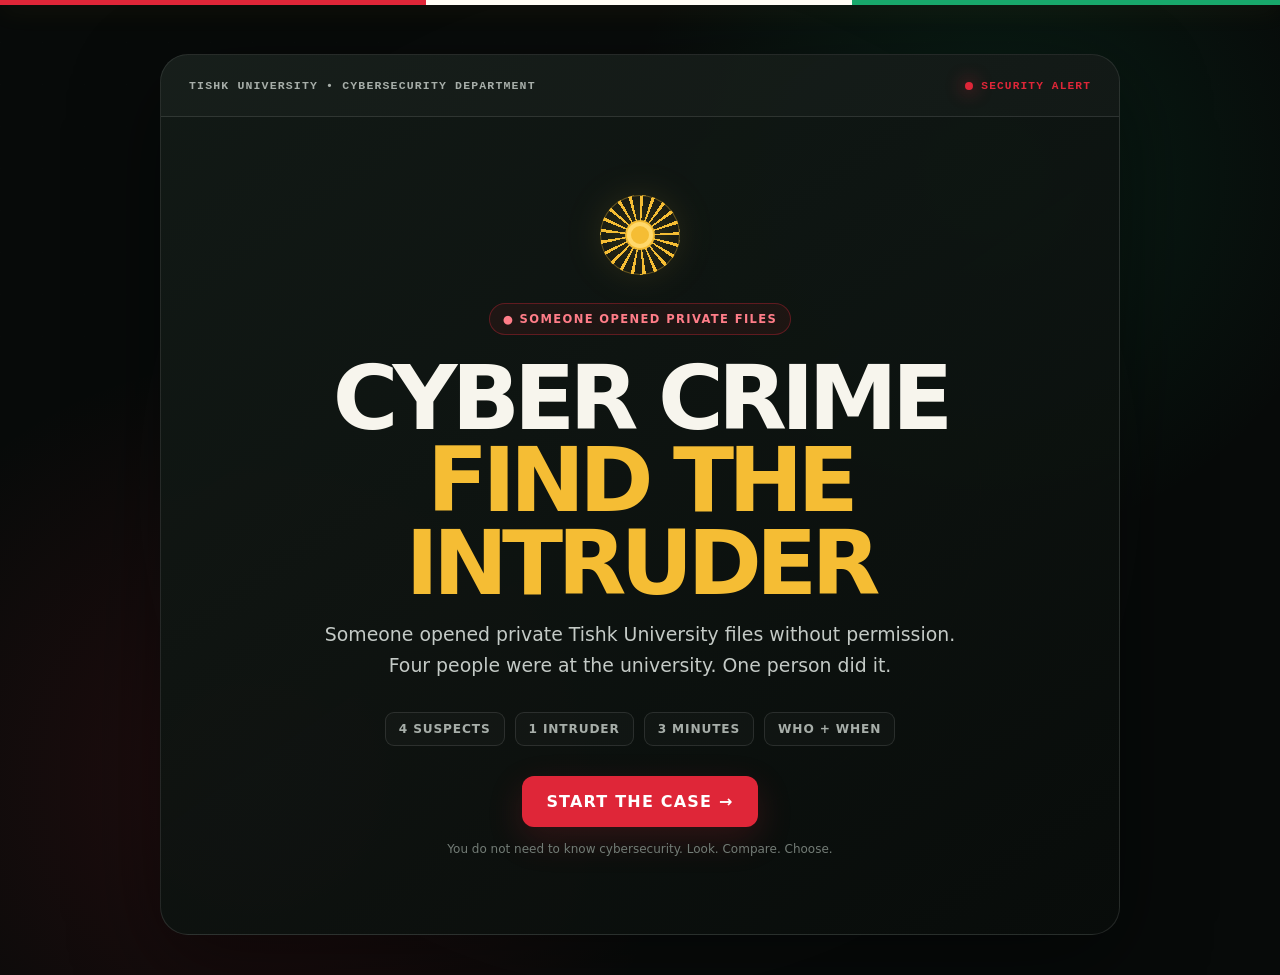
==== commit fd92c272: "Simplify game English for beginners" ====
--- a/public/index.html
+++ b/public/index.html
@@ -236,7 +236,7 @@
     .tab-icon { display: block; font-size: 1.1rem; margin-bottom: 5px; }
 
     .evidence-body { min-height: 630px; padding: clamp(20px, 3.3vw, 38px); position: relative; }
-    .evidence-body::before { content: "EVIDENCE // AUTHORIZED VIEW"; position: absolute; top: 13px; right: 18px; color: rgba(255,255,255,.05); font: 700 .62rem monospace; letter-spacing: .12em; }
+    .evidence-body::before { content: "CLUES // OPEN"; position: absolute; top: 13px; right: 18px; color: rgba(255,255,255,.05); font: 700 .62rem monospace; letter-spacing: .12em; }
     .section-enter { animation: riseIn .35s ease both; }
     .eyebrow { color: var(--green); font-size: .68rem; font-weight: 900; }
     .evidence-body h2 { margin: 8px 0 10px; font-size: clamp(1.6rem, 3vw, 2.5rem); letter-spacing: -.04em; }
@@ -413,26 +413,26 @@
       </header>
       <div class="opening-body">
         <div class="sun-mark" aria-hidden="true"></div>
-        <div class="alert-label">● Unauthorized access detected</div>
+        <div class="alert-label">● Someone opened private files</div>
         <h1 id="game-title">Cyber Crime <span>Find the Intruder</span></h1>
-        <p class="opening-copy">Confidential Tishk University files were opened without permission. Four people are connected to the incident. One is the intruder.</p>
+        <p class="opening-copy">Someone opened private Tishk University files without permission. Four people were at the university. One person did it.</p>
         <div class="mission-facts" aria-label="Mission details">
           <span>4 suspects</span><span>1 intruder</span><span>3 minutes</span><span>Who + when</span>
         </div>
-        <button id="startBtn" class="primary-btn red">Start investigation →</button>
-        <div class="opening-note">No cybersecurity knowledge needed. Observe. Compare. Decide.</div>
+        <button id="startBtn" class="primary-btn red">Start the case →</button>
+        <div class="opening-note">You do not need to know cybersecurity. Look. Compare. Choose.</div>
       </div>
     </section>
   </main>
 
-  <main id="game" class="screen game hidden" aria-label="Investigation dashboard">
+  <main id="game" class="screen game hidden" aria-label="Game screen">
     <header class="game-header">
       <div class="case-title">
         <div class="mini-sun" aria-hidden="true"></div>
-        <div><div class="case-tag">Security incident</div><div class="case-name">Case #047 — The Silent Login</div></div>
+        <div><div class="case-tag">Security alert</div><div class="case-name">Case #047 — The Secret Login</div></div>
       </div>
       <div class="progress-wrap">
-        <div id="progressLabel" class="progress-label">Evidence reviewed 0 / 5</div>
+        <div id="progressLabel" class="progress-label">Clues checked 0 / 5</div>
         <div class="progress-track"><div id="progressFill" class="progress-fill"></div></div>
       </div>
       <div class="timer-wrap"><div class="timer-label">Time remaining</div><div id="timer" class="timer" aria-live="off">03:00</div></div>
@@ -440,38 +440,38 @@
 
     <div class="workspace">
       <aside class="panel suspects-panel">
-        <div class="panel-heading"><h2>Four suspects</h2><span class="panel-number">04</span></div>
+        <div class="panel-heading"><h2>Four people</h2><span class="panel-number">04</span></div>
         <div id="suspectList" class="suspect-list"></div>
         <div class="decision-card">
           <small>Ready to decide?</small>
-          <p>Choose the intruder and the exact time of access.</p>
-          <button class="primary-btn green open-decision">Final decision →</button>
+          <p>Choose who did it and what time it happened.</p>
+          <button class="primary-btn green open-decision">Give my answer →</button>
         </div>
       </aside>
 
       <section class="panel evidence-panel">
-        <nav id="evidenceNav" class="evidence-nav" aria-label="Evidence categories"></nav>
+        <nav id="evidenceNav" class="evidence-nav" aria-label="Clue sections"></nav>
         <div id="evidenceBody" class="evidence-body" aria-live="polite"></div>
       </section>
 
       <aside class="panel notes-panel">
         <div class="panel-heading"><h2>Clue board</h2><span id="clueCount" class="panel-number">0 / 4</span></div>
         <div id="notesList" class="notes-list"></div>
-        <div class="thinking-tip"><strong>Investigator tip</strong><p id="thinkingTip">Start with the computer activity. Find the exact incident time.</p></div>
+        <div class="thinking-tip"><strong>Helpful tip</strong><p id="thinkingTip">Start with the computer activity. Find the time when the files opened.</p></div>
       </aside>
     </div>
   </main>
 
   <div id="decisionModal" class="modal-backdrop hidden" role="dialog" aria-modal="true" aria-labelledby="decisionTitle">
     <section class="modal">
-      <header class="modal-top"><strong>Final investigation</strong><button class="close-btn" data-close="decisionModal" aria-label="Close">×</button></header>
+      <header class="modal-top"><strong>Your final answer</strong><button class="close-btn" data-close="decisionModal" aria-label="Close">×</button></header>
       <div class="modal-body">
-        <div class="eyebrow">Submit your theory</div>
-        <h2 id="decisionTitle">Who + when?</h2>
-        <p class="modal-intro">Use the records, locations, messages and timeline. Both answers must be correct.</p>
-        <div class="answer-step"><h3>01 — Who is the intruder?</h3><div id="whoOptions" class="answer-grid"></div></div>
+        <div class="eyebrow">Choose two answers</div>
+        <h2 id="decisionTitle">Who did it? When?</h2>
+        <p class="modal-intro">Check the computer activity, places, messages and times. Both answers must be right.</p>
+        <div class="answer-step"><h3>01 — Who opened the files?</h3><div id="whoOptions" class="answer-grid"></div></div>
         <div class="answer-step"><h3>02 — When were the files opened?</h3><div id="whenOptions" class="answer-grid"></div></div>
-        <div class="solve-row"><span id="answerStatus" class="answer-status">Select two answers to solve the case.</span><button id="solveBtn" class="primary-btn red">Solve case</button></div>
+        <div class="solve-row"><span id="answerStatus" class="answer-status">Choose one person and one time.</span><button id="solveBtn" class="primary-btn red">Check my answer</button></div>
       </div>
     </section>
   </div>
@@ -482,25 +482,25 @@
 
   <script>
     const suspects = [
-      { id:'aram', letter:'A', name:'Aram Barzani', role:'Computer Science Student', color:'red', statement:'“I stayed in the library until I borrowed a book at 08:45.”', location:'Library, north wing', access:'Student account only', detail:'Quiet and focused. His library activity can be checked.' },
-      { id:'dara', letter:'D', name:'Dara Hasan', role:'Student Event Volunteer', color:'gold', statement:'“I left the university through the east gate at 08:30.”', location:'Says she was already home', access:'Temporary Lab 4 badge', detail:'Helped prepare the event and returned equipment to Lab 4.' },
-      { id:'ronak', letter:'R', name:'Ronak Karim', role:'University Lab Assistant', color:'green', statement:'“I was fixing the auditorium projector before I left.”', location:'Auditorium tech desk', access:'All computer labs', detail:'Has wide access and sent a message about a “file transfer.”' },
-      { id:'shiler', letter:'S', name:'Shiler Ahmed', role:'Design Student', color:'white', statement:'“I bought tea, then waited near the main hall.”', location:'Cafeteria and main hall', access:'No lab access', detail:'Was waiting for a friend after a design club meeting.' }
+      { id:'aram', letter:'A', name:'Aram Barzani', role:'Computer Student', color:'red', statement:'“I was in the library. I took a book at 08:45.”', location:'Library, north side', access:'Student account only', detail:'We can check his library records.' },
+      { id:'dara', letter:'D', name:'Dara Hasan', role:'Event Helper', color:'gold', statement:'“I left the university at 08:30.”', location:'Says she was at home', access:'Lab 4 door card', detail:'She helped with the event. She took equipment back to Lab 4.' },
+      { id:'ronak', letter:'R', name:'Ronak Karim', role:'Computer Lab Helper', color:'green', statement:'“I fixed the big screen before I left.”', location:'Main hall computer desk', access:'All computer labs', detail:'He can enter every lab. He sent a message about moving files.' },
+      { id:'shiler', letter:'S', name:'Shiler Ahmed', role:'Design Student', color:'white', statement:'“I bought tea. Then I waited near the main hall.”', location:'Cafeteria and main hall', access:'Cannot enter the labs', detail:'She waited for a friend after a student club meeting.' }
     ];
 
     const tabs = [
       { id:'suspects', icon:'●', label:'Suspects' },
       { id:'logs', icon:'▤', label:'Activity' },
       { id:'messages', icon:'◆', label:'Messages' },
-      { id:'locations', icon:'⌖', label:'Locations' },
+      { id:'locations', icon:'⌖', label:'Places' },
       { id:'timeline', icon:'◷', label:'Timeline' }
     ];
 
     const clues = {
-      logs: { title:'Exact incident time', text:'The confidential folder was opened at 08:43 on the Lab 4 computer.' },
-      messages: { title:'A message explained', text:'Ronak’s “transfer” was for presentation files, confirmed by a professor.' },
-      locations: { title:'A statement does not match', text:'Dara said she left at 08:30, but her badge opened Lab 4 at 08:41.' },
-      timeline: { title:'The window closes', text:'Three alibis match records. Dara stayed inside until 08:46.' }
+      logs: { title:'Time of the crime', text:'The private folder opened at 08:43 on the Lab 4 computer.' },
+      messages: { title:'Ronak explained his message', text:'Ronak moved class files for a teacher. The teacher says this is true.' },
+      locations: { title:'Dara’s words do not match', text:'Dara said she left at 08:30. Her door card opened Lab 4 at 08:41.' },
+      timeline: { title:'Three people have proof', text:'Aram, Ronak and Shiler were in other places. Dara left at 08:46.' }
     };
 
     let activeTab = 'suspects';
@@ -527,7 +527,7 @@
         activeSuspect = btn.dataset.suspect;
         renderSuspectList();
         openTab('suspects', true);
-        showToast('Suspect under investigation', '');
+        showToast('Checking this person', '');
       }));
     }
 
@@ -546,7 +546,7 @@
       renderNav();
       renderEvidence();
       updateProgress();
-      if (firstView && !quiet) showToast(id === 'suspects' ? 'Case files unlocked' : id === 'timeline' ? 'Timeline reconstructed' : 'Evidence unlocked', id === 'logs' ? 'red' : '');
+      if (firstView && !quiet) showToast(id === 'suspects' ? 'People are ready to check' : id === 'timeline' ? 'Times are ready' : 'New clue opened', id === 'logs' ? 'red' : '');
     }
 
     function renderEvidence() {
@@ -554,62 +554,62 @@
       if (activeTab === 'suspects') {
         const s = suspects.find(x => x.id === activeSuspect);
         body.innerHTML = `<div class="section-enter">
-          <div class="eyebrow">Person of interest // ${s.letter}-0${suspects.indexOf(s)+1}</div>
-          <h2>Suspect profile</h2>
-          <p class="lead">Read the statement. Then check if the other evidence supports it.</p>
+          <div class="eyebrow">Suspect // ${s.letter}-0${suspects.indexOf(s)+1}</div>
+          <h2>About this person</h2>
+          <p class="lead">Read what this person says. Then check if the other clues agree.</p>
           <div class="profile-main">
             <div class="profile-avatar avatar ${s.color}">${s.letter}</div>
             <div><h3>${s.name}</h3><div class="role">${s.role}</div><p class="statement">${s.statement}</p></div>
           </div>
           <div class="detail-grid">
-            <div class="detail"><small>Claimed location</small><strong>${s.location}</strong></div>
-            <div class="detail"><small>University access</small><strong>${s.access}</strong></div>
-            <div class="detail" style="grid-column:1/-1"><small>Investigation note</small><strong>${s.detail}</strong></div>
+            <div class="detail"><small>Says they were here</small><strong>${s.location}</strong></div>
+            <div class="detail"><small>Places they can enter</small><strong>${s.access}</strong></div>
+            <div class="detail" style="grid-column:1/-1"><small>What we know</small><strong>${s.detail}</strong></div>
           </div>
-          <div class="tip"><strong>Investigator tip</strong>A statement is only a claim. Look for a separate record that confirms it.</div>
+          <div class="tip"><strong>Helpful tip</strong>Do not believe words alone. Find another clue that shows the same thing.</div>
         </div>`;
       } else if (activeTab === 'logs') {
-        body.innerHTML = `<div class="section-enter"><div class="eyebrow">Computer record // Lab 4</div><h2>System activity</h2><p class="lead">This record shows what happened on the computer and when it happened.</p>
+        body.innerHTML = `<div class="section-enter"><div class="eyebrow">Lab 4 computer</div><h2>Computer activity</h2><p class="lead">This list shows what happened on the computer. It also shows the time.</p>
           <div class="log-list">
             ${logRow('08:39','Normal activity','Screen active','Normal')}
-            ${logRow('08:41','Guest login','Lab-PC-04','Review')}
-            ${logRow('08:42','Records page opened','Tishk University portal','Review')}
-            ${logRow('08:43','Confidential folder opened','Restricted files','Alert',true)}
-            ${logRow('08:44','Three files copied','Student records','Alert',true)}
-            ${logRow('08:45','Session closed','Lab-PC-04','Ended')}
-          </div><div class="tip"><strong>New clue</strong>The unauthorized access happened when the confidential folder opened. Remember that exact time.</div></div>`;
+            ${logRow('08:41','Someone logged in','Lab 4 computer','Check')}
+            ${logRow('08:42','School page opened','Tishk University page','Check')}
+            ${logRow('08:43','Private folder opened','Private files','Alert',true)}
+            ${logRow('08:44','Three files copied','Student files','Alert',true)}
+            ${logRow('08:45','Computer closed','Lab 4 computer','Ended')}
+          </div><div class="tip"><strong>New clue</strong>The crime happened when the private folder opened. Remember the time.</div></div>`;
       } else if (activeTab === 'messages') {
-        body.innerHTML = `<div class="section-enter"><div class="eyebrow">Recovered conversations</div><h2>Messages</h2><p class="lead">Some messages look suspicious. Read the full conversation before deciding.</p>
+        body.innerHTML = `<div class="section-enter"><div class="eyebrow">Phone messages</div><h2>Messages</h2><p class="lead">Some messages look strange. Read all the messages before you choose.</p>
           <div class="messages">
             <div class="message-thread"><div class="thread-label">Dara ↔ Shiler</div>
               <div class="bubble"><time>08:29 — Dara</time>I’m leaving now. I’ll be home soon.</div>
               <div class="bubble right suspicious"><time>08:40 — Dara</time>Made it home. How is the event?</div>
             </div>
             <div class="message-thread"><div class="thread-label">Ronak ↔ Professor Aso</div>
-              <div class="bubble suspicious"><time>08:38 — Ronak</time>The door is open. I’ll finish the file transfer now.</div>
-              <div class="bubble right"><time>08:40 — Professor Aso</time><b>Thank you.</b> Move my presentation files to the auditorium computer. Call me when the screen is ready.</div>
-              <div class="bubble"><time>08:48 — Ronak</time>Projector fixed. Our video call ended. I’m leaving.</div>
+              <div class="bubble suspicious"><time>08:38 — Ronak</time>The door is open. I will move the files now.</div>
+              <div class="bubble right"><time>08:40 — Professor Aso</time><b>Thank you.</b> Move my class files to the main hall computer. Call me when the big screen works.</div>
+              <div class="bubble"><time>08:48 — Ronak</time>The screen works now. Our video call is over. I am leaving.</div>
             </div>
-          </div><div class="tip"><strong>Investigator tip</strong>Suspicious words are not proof. Context can change their meaning.</div></div>`;
+          </div><div class="tip"><strong>Helpful tip</strong>Strange words do not mean a person is guilty. Read the full message.</div></div>`;
       } else if (activeTab === 'locations') {
-        body.innerHTML = `<div class="section-enter"><div class="eyebrow">Verified places // 08:41–08:46</div><h2>Where was everyone?</h2><p class="lead">These records come from doors, receipts and a live call.</p>
+        body.innerHTML = `<div class="section-enter"><div class="eyebrow">Places // 08:41–08:46</div><h2>Where was each person?</h2><p class="lead">Door cards, shop papers and a video call show these places.</p>
           <div class="location-list">
-            ${locationRow('08:42','Aram','Library','Desk scan; book borrowed at 08:45')}
-            ${locationRow('08:41','Dara','Lab 4 door','Temporary badge opened the door')}
+            ${locationRow('08:42','Aram','Library','Library check; he took a book at 08:45')}
+            ${locationRow('08:41','Dara','Lab 4 door','Her door card opened the door')}
             ${locationRow('08:43','Ronak','Auditorium','Live video call, 08:41–08:48')}
-            ${locationRow('08:42','Shiler','Cafeteria','Tea receipt; main hall photo at 08:44')}
-            ${locationRow('08:46','Dara','East gate','Her badge finally recorded an exit')}
-          </div><div class="tip"><strong>New clue</strong>One person’s statement says 08:30, but their badge tells a different story.</div></div>`;
+            ${locationRow('08:42','Shiler','Cafeteria','Tea paper; main hall photo at 08:44')}
+            ${locationRow('08:46','Dara','East gate','Her door card shows she left now')}
+          </div><div class="tip"><strong>New clue</strong>One person says 08:30. Their door card shows a different time.</div></div>`;
       } else {
-        body.innerHTML = `<div class="section-enter"><div class="eyebrow">Case reconstruction</div><h2>Incident timeline</h2><p class="lead">Put the words and records together. Who could be at Lab 4?</p>
+        body.innerHTML = `<div class="section-enter"><div class="eyebrow">All important times</div><h2>What happened?</h2><p class="lead">Put the words and clues together. Who could be in Lab 4?</p>
           <div class="timeline-list">
             ${timelineRow('08:29','Dara messages: “I’m leaving now.”')}
             ${timelineRow('08:40','Dara messages: “Made it home.”')}
-            ${timelineRow('08:41','Dara’s temporary badge opens Lab 4.')}
-            ${timelineRow('08:43','Confidential folder opens on the Lab 4 computer.',true)}
-            ${timelineRow('08:44','Aram, Ronak and Shiler each have a matching record elsewhere.')}
-            ${timelineRow('08:46','Dara’s badge exits through the east gate.')}
-          </div><div class="tip"><strong>Connect the evidence</strong>Time + location + statement. The intruder’s story is the only one that breaks.</div></div>`;
+            ${timelineRow('08:41','Dara’s door card opens Lab 4.')}
+            ${timelineRow('08:43','The private folder opens on the Lab 4 computer.',true)}
+            ${timelineRow('08:44','Clues show Aram, Ronak and Shiler were in other places.')}
+            ${timelineRow('08:46','Dara’s door card shows she leaves by the east gate.')}
+          </div><div class="tip"><strong>Put the clues together</strong>Check the time, the place and the person’s words. One story is not true.</div></div>`;
       }
     }
 
@@ -619,14 +619,14 @@
 
     function updateProgress() {
       const count = seen.size;
-      $('progressLabel').textContent = `Evidence reviewed ${count} / 5`;
+      $('progressLabel').textContent = `Clues checked ${count} / 5`;
       $('progressFill').style.width = `${count * 20}%`;
       const unlocked = ['logs','messages','locations','timeline'].filter(id => seen.has(id));
       $('clueCount').textContent = `${unlocked.length} / 4`;
       $('notesList').innerHTML = ['logs','messages','locations','timeline'].map((id,i) => seen.has(id)
         ? `<div class="note-card unlocked"><span>Clue 0${i+1}</span><p><b>${clues[id].title}:</b> ${clues[id].text}</p></div>`
-        : `<div class="note-card locked">Evidence locked</div>`).join('');
-      const tipByCount = ['Start with the computer activity. Find the exact incident time.','Good start. Now check where each suspect was.','Look for a statement that does not match a record.','A suspicious message may have an innocent explanation.','You have enough evidence. Make your final decision.'];
+        : `<div class="note-card locked">Clue not opened</div>`).join('');
+      const tipByCount = ['Start with Computer Activity. Find when the files opened.','Good. Now check where each person was.','Find words that do not match a clue.','A strange message may have a good reason.','You checked all the clues. Give your answer.'];
       $('thinkingTip').textContent = tipByCount[Math.min(unlocked.length, 4)];
     }
 
@@ -639,7 +639,7 @@
       clearInterval(timerId);
       timerId = setInterval(tick, 1000);
       setTimeout(() => openTab('suspects'), 250);
-      showToast('Investigation started — 3 minutes', 'red');
+      showToast('The case started — 3 minutes', 'red');
     }
 
     function tick() {
@@ -676,7 +676,7 @@
 
     function updateAnswerStatus() {
       const ready = selectedWho && selectedWhen;
-      $('answerStatus').textContent = ready ? 'Theory ready. Submit when you are certain.' : 'Select two answers to solve the case.';
+      $('answerStatus').textContent = ready ? 'Your answers are ready.' : 'Choose one person and one time.';
       $('solveBtn').disabled = !ready;
       $('solveBtn').style.opacity = ready ? '1' : '.45';
     }
@@ -693,15 +693,15 @@
     function showResult(correct) {
       const result = $('resultModal');
       if (correct) {
-        const profile = seen.size === 5 ? 'Logic Analyst' : 'Evidence Hunter';
+        const profile = seen.size === 5 ? 'Clue Expert' : 'Clue Finder';
         result.innerHTML = `<section class="modal result-modal"><div class="modal-body">
           <div class="result-icon win">✓</div><div class="result-kicker">Case solved</div><h2 id="resultTitle">You found the intruder!</h2>
-          <p class="modal-intro">Dara said she left at 08:30. Her badge opened Lab 4 at 08:41, the files opened at 08:43, and she did not exit until 08:46.</p>
-          <div class="result-summary"><div class="result-stat"><small>Intruder identified</small><strong>Dara Hasan</strong></div><div class="result-stat"><small>Unauthorized access</small><strong>08:43</strong></div></div>
-          <div class="logic-chain"><span>Activity</span><b>→</b><span>Location</span><b>→</b><span>Messages</span><b>→</b><span>Timeline</span><b>→</b><span>Intruder</span></div>
-          <div class="profile-badge"><small>Your cyber profile</small><h3>${profile}</h3><p>You connect small clues and notice when a story does not match the evidence.</p></div>
+          <p class="modal-intro">Dara said she left at 08:30. But her door card opened Lab 4 at 08:41. The private files opened at 08:43. She left at 08:46.</p>
+          <div class="result-summary"><div class="result-stat"><small>Person who did it</small><strong>Dara Hasan</strong></div><div class="result-stat"><small>Time the files opened</small><strong>08:43</strong></div></div>
+          <div class="logic-chain"><span>Computer</span><b>→</b><span>Place</span><b>→</b><span>Messages</span><b>→</b><span>Time</span><b>→</b><span>Answer</span></div>
+          <div class="profile-badge"><small>Your cyber profile</small><h3>${profile}</h3><p>You find small clues. You know when a story does not match the clues.</p></div>
           <div class="alert-label" style="border-color:rgba(245,189,52,.34);color:var(--gold);margin-bottom:20px">🎁 You earned a prize!</div>
-          <div class="result-actions"><button class="primary-btn green" id="learnBtn">Explore cybersecurity →</button><button class="secondary-btn" id="playAgainBtn">Play again</button></div>
+          <div class="result-actions"><button class="primary-btn green" id="learnBtn">Learn about cybersecurity →</button><button class="secondary-btn" id="playAgainBtn">Play again</button></div>
         </div></section>`;
         result.classList.remove('hidden');
         $('learnBtn').addEventListener('click', showDepartment);
@@ -711,20 +711,20 @@
         const whoMatch = selectedWho === 'dara';
         const timeMatch = selectedWhen === '08:43';
         result.innerHTML = `<section class="modal result-modal"><div class="modal-body">
-          <div class="result-icon lose">!</div><div class="result-kicker" style="color:#ff8791">Case unresolved</div><h2 id="resultTitle">The intruder escaped</h2>
-          <p class="modal-intro">You missed an important clue. That happens to every investigator. Check the exact incident time and the statement that does not match a location record.</p>
-          <div class="result-summary"><div class="result-stat"><small>Your suspect</small><strong>${whoMatch?'Fits the evidence':'Needs another look'}</strong></div><div class="result-stat"><small>Your time</small><strong>${timeMatch?'Matches the record':'Needs another look'}</strong></div></div>
-          <div class="tip" style="text-align:left"><strong>Investigator tip</strong>Open Activity, then Locations. Ask: who could be near Lab 4 at that exact minute?</div>
-          <div class="result-actions" style="margin-top:22px"><button class="primary-btn red" id="tryAgainBtn">Return to evidence</button><button class="secondary-btn" id="restartBtn">Restart case</button></div>
+          <div class="result-icon lose">!</div><div class="result-kicker" style="color:#ff8791">Try again</div><h2 id="resultTitle">The answer is not right</h2>
+          <p class="modal-intro">You missed one clue. That is okay. Check the time when the files opened. Then check where each person was.</p>
+          <div class="result-summary"><div class="result-stat"><small>Your person</small><strong>${whoMatch?'This part is right':'Check again'}</strong></div><div class="result-stat"><small>Your time</small><strong>${timeMatch?'This part is right':'Check again'}</strong></div></div>
+          <div class="tip" style="text-align:left"><strong>Helpful tip</strong>Open Computer Activity. Then open Places. Who was near Lab 4 at that time?</div>
+          <div class="result-actions" style="margin-top:22px"><button class="primary-btn red" id="tryAgainBtn">Check the clues again</button><button class="secondary-btn" id="restartBtn">Start again</button></div>
         </div></section>`;
         result.classList.remove('hidden');
-        $('tryAgainBtn').addEventListener('click', () => { result.classList.add('hidden'); secondsLeft=Math.max(secondsLeft,45); updateTimer(); running=true; timerId=setInterval(tick,1000); selectedWho=''; selectedWhen=''; openTab('logs',true); showToast('45 seconds secured — try again','red'); });
+        $('tryAgainBtn').addEventListener('click', () => { result.classList.add('hidden'); secondsLeft=Math.max(secondsLeft,45); updateTimer(); running=true; timerId=setInterval(tick,1000); selectedWho=''; selectedWhen=''; openTab('logs',true); showToast('You have 45 seconds — try again','red'); });
         $('restartBtn').addEventListener('click', () => { result.classList.add('hidden'); startGame(); });
       }
     }
 
     function showTimeout() {
-      $('timeoutModal').innerHTML = `<section class="modal result-modal"><div class="modal-body"><div class="result-icon lose">00</div><div class="result-kicker" style="color:#ff8791">Time expired</div><h2 id="timeoutTitle">Investigation paused</h2><p class="modal-intro">A real investigator still makes a careful decision. Submit your theory now, or restart with a fresh three minutes.</p><div class="result-actions"><button class="primary-btn red" id="decideNowBtn">Make final decision</button><button class="secondary-btn" id="freshStartBtn">Restart</button></div></div></section>`;
+      $('timeoutModal').innerHTML = `<section class="modal result-modal"><div class="modal-body"><div class="result-icon lose">00</div><div class="result-kicker" style="color:#ff8791">Time is over</div><h2 id="timeoutTitle">Stop and choose</h2><p class="modal-intro">You can give your answer now. Or you can start again with three minutes.</p><div class="result-actions"><button class="primary-btn red" id="decideNowBtn">Give my answer</button><button class="secondary-btn" id="freshStartBtn">Start again</button></div></div></section>`;
       $('timeoutModal').classList.remove('hidden');
       $('decideNowBtn').addEventListener('click', () => { $('timeoutModal').classList.add('hidden'); openDecision(); });
       $('freshStartBtn').addEventListener('click', () => { $('timeoutModal').classList.add('hidden'); startGame(); });
@@ -732,15 +732,15 @@
 
     function showDepartment() {
       $('resultModal').classList.add('hidden');
-      $('departmentModal').innerHTML = `<section class="modal department"><div class="department-hero"><div class="eyebrow">You just experienced cybersecurity</div><h2 id="departmentTitle">Maybe this is your future.</h2><p>You investigated evidence, found suspicious activity and connected information to identify a threat. That is a small part of cybersecurity.</p></div>
+      $('departmentModal').innerHTML = `<section class="modal department"><div class="department-hero"><div class="eyebrow">You just tried cybersecurity</div><h2 id="departmentTitle">Maybe this can be your future.</h2><p>You checked clues. You found strange activity. You used the clues to find a danger. This is one small part of cybersecurity.</p></div>
         <div class="department-grid">
-          <div class="study-area"><b>🛡 Network Security</b><span>Protect connected systems.</span></div>
-          <div class="study-area"><b>🔐 Cryptography</b><span>Keep information private.</span></div>
-          <div class="study-area"><b>🌐 Web Security</b><span>Build safer websites.</span></div>
-          <div class="study-area"><b>🔎 Digital Forensics</b><span>Find and explain evidence.</span></div>
-          <div class="study-area"><b>⚔ Ethical Hacking</b><span>Test systems safely.</span></div>
-          <div class="study-area"><b>☁ Cloud Security</b><span>Protect online services.</span></div>
-        </div><div class="future-line">Tishk University • Cybersecurity Department • Your journey can start here.</div><div class="result-actions" style="padding:0 25px 28px"><button class="primary-btn green" id="departmentReplay">Play another investigation</button></div></section>`;
+          <div class="study-area"><b>🛡 Network Security</b><span>Keep computer networks safe.</span></div>
+          <div class="study-area"><b>🔐 Secret Codes</b><span>Keep information private.</span></div>
+          <div class="study-area"><b>🌐 Web Security</b><span>Make websites safer.</span></div>
+          <div class="study-area"><b>🔎 Digital Clues</b><span>Find clues on computers.</span></div>
+          <div class="study-area"><b>⚔ Safe Hacking</b><span>Find problems before criminals do.</span></div>
+          <div class="study-area"><b>☁ Cloud Security</b><span>Keep online services safe.</span></div>
+        </div><div class="future-line">Tishk University • Cybersecurity Department • You can start here.</div><div class="result-actions" style="padding:0 25px 28px"><button class="primary-btn green" id="departmentReplay">Play again</button></div></section>`;
       $('departmentModal').classList.remove('hidden');
       $('departmentReplay').addEventListener('click', () => { $('departmentModal').classList.add('hidden'); startGame(); });
     }
